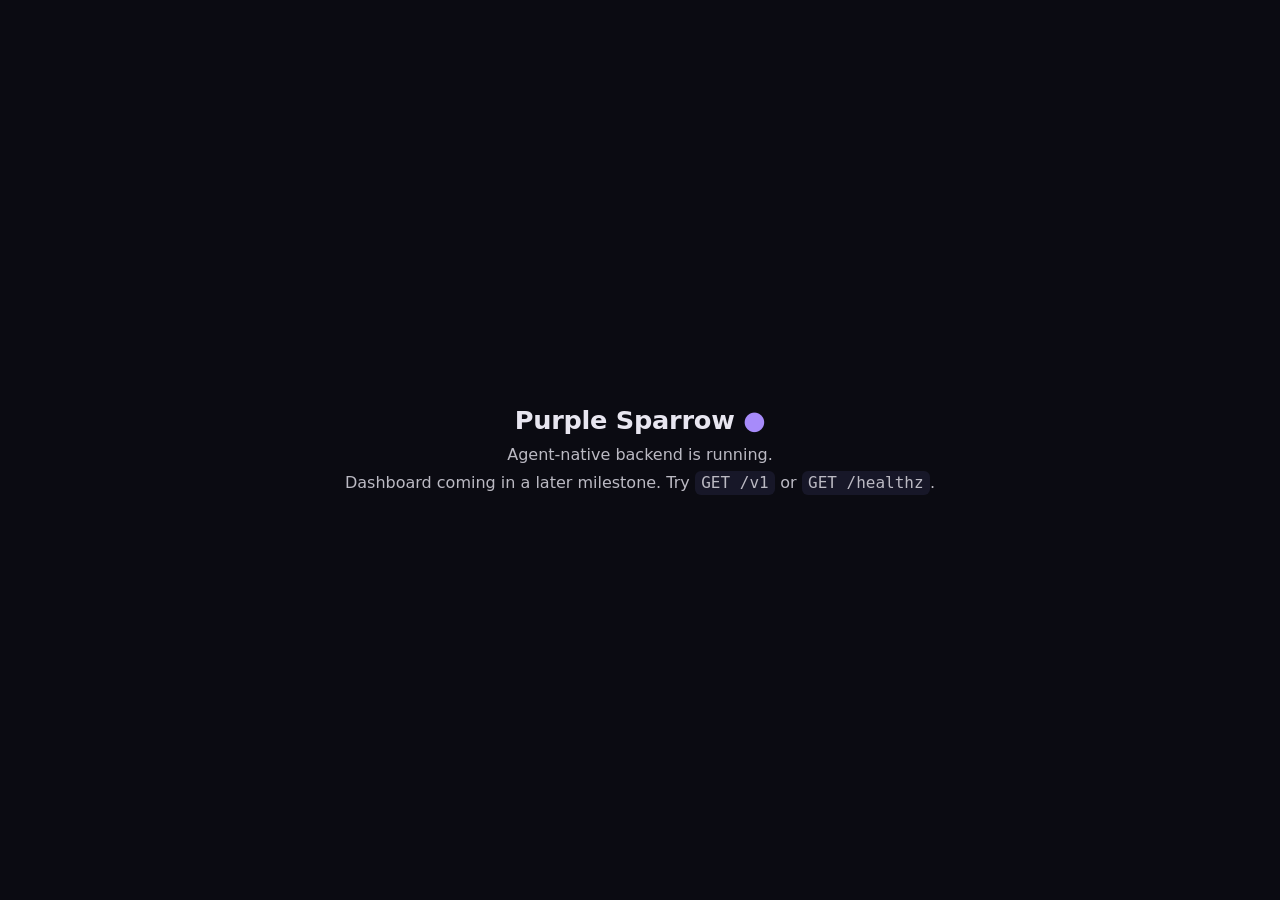
==== internal/web/static/index.html @ cb6162d5 "M0: foundations — single-binary skeleton, config, error envelope, health, CI - Go module + ports-and" ====
<!doctype html>
<html lang="en">
  <head>
    <meta charset="utf-8" />
    <meta name="viewport" content="width=device-width, initial-scale=1" />
    <title>Purple Sparrow</title>
    <style>
      :root { color-scheme: light dark; }
      body {
        margin: 0; min-height: 100vh; display: grid; place-items: center;
        font: 16px/1.5 ui-sans-serif, system-ui, sans-serif;
        background: #0b0b12; color: #e8e6f0;
      }
      .card { text-align: center; padding: 2rem; }
      h1 { margin: 0 0 .25rem; font-size: 1.6rem; letter-spacing: -0.01em; }
      .dot { color: #a78bfa; }
      p { margin: .25rem 0; opacity: .8; }
      code { background: #1a1a2e; padding: .15rem .4rem; border-radius: 6px; }
    </style>
  </head>
  <body>
    <div class="card">
      <h1>Purple Sparrow <span class="dot">●</span></h1>
      <p>Agent-native backend is running.</p>
      <p>Dashboard coming in a later milestone. Try <code>GET /v1</code> or <code>GET /healthz</code>.</p>
    </div>
  </body>
</html>
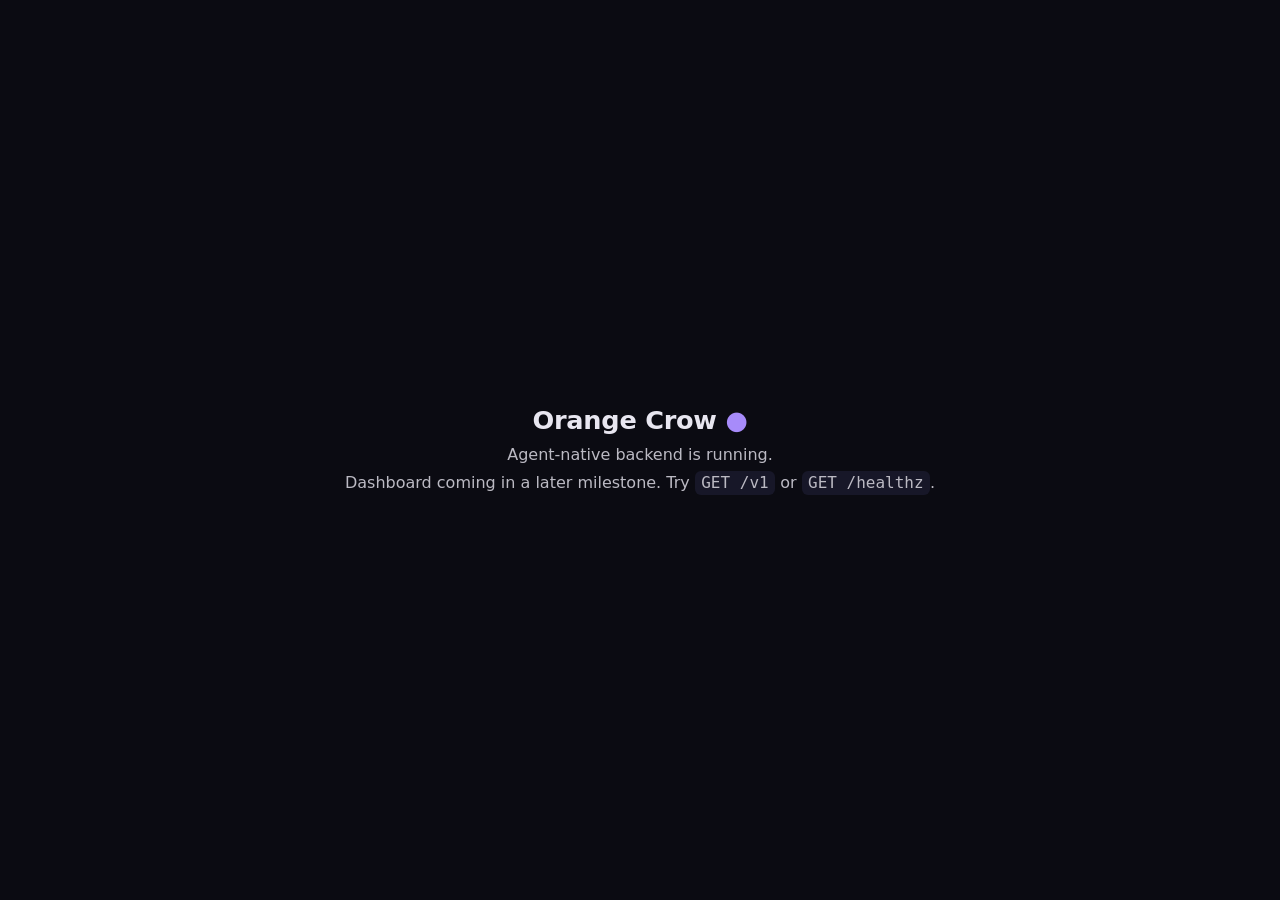
==== commit 62d9548e: "rename: Purple Sparrow -> Orange Crow (full rename + orange/crow rebrand) - Module path github.com/d" ====
--- a/internal/web/static/index.html
+++ b/internal/web/static/index.html
@@ -3,7 +3,7 @@
   <head>
     <meta charset="utf-8" />
     <meta name="viewport" content="width=device-width, initial-scale=1" />
-    <title>Purple Sparrow</title>
+    <title>Orange Crow</title>
     <style>
       :root { color-scheme: light dark; }
       body {
@@ -20,7 +20,7 @@
   </head>
   <body>
     <div class="card">
-      <h1>Purple Sparrow <span class="dot">●</span></h1>
+      <h1>Orange Crow <span class="dot">●</span></h1>
       <p>Agent-native backend is running.</p>
       <p>Dashboard coming in a later milestone. Try <code>GET /v1</code> or <code>GET /healthz</code>.</p>
     </div>
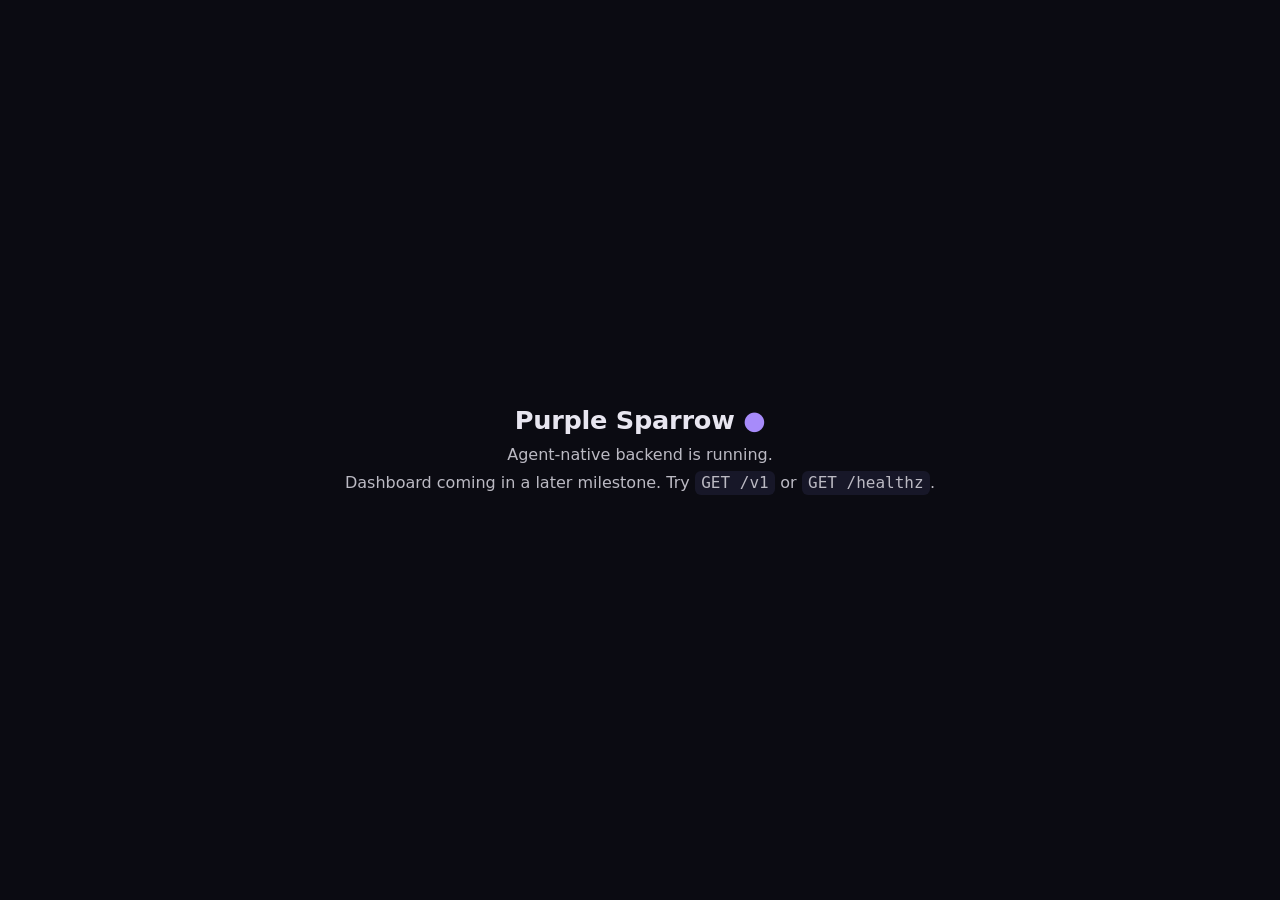
==== commit 06e72b38: "rename: roll back Orange Crow -> Purple Sparrow Reverses 62d9548. The GitHub repo and working dir ar" ====
--- a/internal/web/static/index.html
+++ b/internal/web/static/index.html
@@ -3,7 +3,7 @@
   <head>
     <meta charset="utf-8" />
     <meta name="viewport" content="width=device-width, initial-scale=1" />
-    <title>Orange Crow</title>
+    <title>Purple Sparrow</title>
     <style>
       :root { color-scheme: light dark; }
       body {
@@ -20,7 +20,7 @@
   </head>
   <body>
     <div class="card">
-      <h1>Orange Crow <span class="dot">●</span></h1>
+      <h1>Purple Sparrow <span class="dot">●</span></h1>
       <p>Agent-native backend is running.</p>
       <p>Dashboard coming in a later milestone. Try <code>GET /v1</code> or <code>GET /healthz</code>.</p>
     </div>
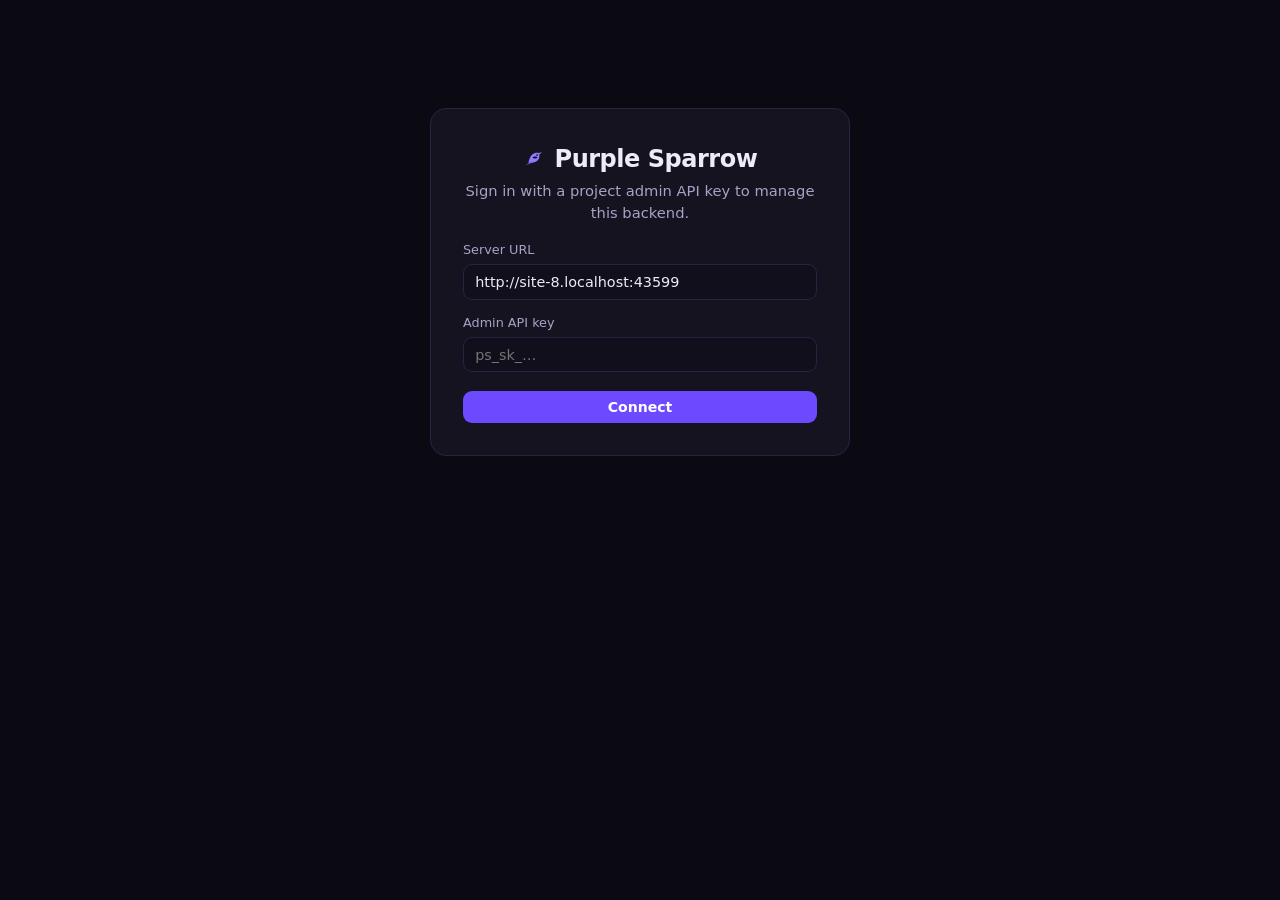
==== commit 5031fd9f: "M9: embedded admin dashboard (dependency-free SPA) A single-page admin console embedded in the binar" ====
--- a/internal/web/static/index.html
+++ b/internal/web/static/index.html
@@ -1,28 +1,349 @@
 <!doctype html>
 <html lang="en">
-  <head>
-    <meta charset="utf-8" />
-    <meta name="viewport" content="width=device-width, initial-scale=1" />
-    <title>Purple Sparrow</title>
-    <style>
-      :root { color-scheme: light dark; }
-      body {
-        margin: 0; min-height: 100vh; display: grid; place-items: center;
-        font: 16px/1.5 ui-sans-serif, system-ui, sans-serif;
-        background: #0b0b12; color: #e8e6f0;
-      }
-      .card { text-align: center; padding: 2rem; }
-      h1 { margin: 0 0 .25rem; font-size: 1.6rem; letter-spacing: -0.01em; }
-      .dot { color: #a78bfa; }
-      p { margin: .25rem 0; opacity: .8; }
-      code { background: #1a1a2e; padding: .15rem .4rem; border-radius: 6px; }
-    </style>
-  </head>
-  <body>
-    <div class="card">
-      <h1>Purple Sparrow <span class="dot">●</span></h1>
-      <p>Agent-native backend is running.</p>
-      <p>Dashboard coming in a later milestone. Try <code>GET /v1</code> or <code>GET /healthz</code>.</p>
-    </div>
-  </body>
+<head>
+<meta charset="utf-8" />
+<meta name="viewport" content="width=device-width, initial-scale=1" />
+<title>Purple Sparrow — Dashboard</title>
+<style>
+  :root{
+    --bg:#0b0a12; --bg-2:#110f1b; --surface:#15131f; --surface-2:#1a1727;
+    --border:#272340; --text:#ecebf7; --muted:#a7a2c6; --accent:#8e79ff;
+    --accent-2:#6d4aff; --good:#2fc878; --warn:#ffb020; --bad:#ff6a5a;
+    --radius:12px; --mono:"JetBrains Mono",ui-monospace,"SF Mono",Menlo,monospace;
+    --sans:ui-sans-serif,system-ui,-apple-system,"Segoe UI",Roboto,sans-serif;
+  }
+  *{box-sizing:border-box}
+  body{margin:0;background:var(--bg);color:var(--text);font-family:var(--sans);font-size:15px;line-height:1.5}
+  a{color:var(--accent);text-decoration:none} a:hover{text-decoration:underline}
+  code,pre,.mono{font-family:var(--mono)}
+  .app{display:grid;grid-template-columns:230px 1fr;min-height:100vh}
+  /* Sidebar */
+  .side{background:var(--bg-2);border-right:1px solid var(--border);padding:1.1rem .8rem;display:flex;flex-direction:column;gap:.15rem}
+  .brand{display:flex;align-items:center;gap:.5rem;font-weight:700;letter-spacing:-.02em;padding:.3rem .5rem 1rem}
+  .brand svg{width:26px;height:26px}
+  .brand .p{color:var(--accent)}
+  .nav a{display:flex;align-items:center;gap:.6rem;color:var(--muted);padding:.5rem .6rem;border-radius:9px;font-size:.92rem;font-weight:500;cursor:pointer}
+  .nav a:hover{background:var(--surface);color:var(--text);text-decoration:none}
+  .nav a.on{background:var(--surface-2);color:var(--text)}
+  .nav a .ic{width:17px;height:17px;flex:none;opacity:.85}
+  .side .spacer{flex:1}
+  .side .status{font-size:.74rem;color:var(--muted);padding:.5rem;border-top:1px solid var(--border);margin-top:.5rem}
+  .side .status b{color:var(--good)}
+  /* Main */
+  .main{padding:1.6rem 2rem;max-width:1100px;overflow-x:auto}
+  h1{font-size:1.5rem;letter-spacing:-.02em;margin:0 0 .2rem}
+  h2{font-size:1.05rem;letter-spacing:-.01em;margin:1.6rem 0 .6rem;color:var(--text)}
+  .sub{color:var(--muted);margin:.1rem 0 1rem;font-size:.92rem}
+  .cards{display:grid;grid-template-columns:repeat(auto-fit,minmax(150px,1fr));gap:.8rem;margin:1rem 0}
+  .stat{background:var(--surface);border:1px solid var(--border);border-radius:var(--radius);padding:1rem}
+  .stat .n{font-size:1.7rem;font-weight:700;letter-spacing:-.02em}
+  .stat .l{color:var(--muted);font-size:.8rem;text-transform:uppercase;letter-spacing:.05em;margin-top:.2rem}
+  table{width:100%;border-collapse:collapse;font-size:.88rem;margin:.4rem 0}
+  th,td{text-align:left;padding:.55rem .6rem;border-bottom:1px solid var(--border);vertical-align:top}
+  th{color:var(--muted);font-size:.74rem;text-transform:uppercase;letter-spacing:.05em;font-weight:600}
+  td.mono,th.mono{font-family:var(--mono);font-size:.82rem}
+  tr.click{cursor:pointer} tr.click:hover td{background:var(--surface)}
+  .pill{display:inline-block;font-family:var(--mono);font-size:.7rem;padding:.12rem .5rem;border-radius:100px;border:1px solid var(--border);color:var(--muted)}
+  .pill.ok{color:var(--good);border-color:rgba(47,200,120,.4);background:rgba(47,200,120,.1)}
+  .pill.no{color:var(--muted)}
+  .pill.role{color:var(--accent);border-color:rgba(142,121,255,.4);background:rgba(142,121,255,.1)}
+  .btn{display:inline-flex;align-items:center;gap:.4rem;background:var(--accent-2);color:#fff;border:none;border-radius:9px;padding:.5rem .9rem;font-size:.88rem;font-weight:600;cursor:pointer;font-family:inherit}
+  .btn:hover{background:var(--accent)}
+  .btn.ghost{background:transparent;border:1px solid var(--border);color:var(--text)}
+  .btn.ghost:hover{border-color:var(--accent)}
+  .btn.sm{padding:.3rem .6rem;font-size:.8rem}
+  input,select,textarea{background:var(--bg-2);border:1px solid var(--border);color:var(--text);border-radius:9px;padding:.55rem .7rem;font-size:.9rem;font-family:inherit;width:100%}
+  input:focus,textarea:focus{outline:none;border-color:var(--accent)}
+  label{display:block;font-size:.8rem;color:var(--muted);margin:.8rem 0 .3rem}
+  .row{display:flex;gap:.6rem;align-items:center;flex-wrap:wrap}
+  pre{background:var(--bg-2);border:1px solid var(--border);border-radius:10px;padding:.9rem 1rem;overflow-x:auto;font-size:.82rem;line-height:1.5;margin:.5rem 0}
+  .empty{color:var(--muted);padding:1.5rem;text-align:center;border:1px dashed var(--border);border-radius:var(--radius)}
+  .err{color:var(--bad);background:rgba(255,106,90,.08);border:1px solid rgba(255,106,90,.3);border-radius:9px;padding:.6rem .8rem;font-size:.86rem;margin:.6rem 0}
+  .connect{max-width:420px;margin:12vh auto;background:var(--surface);border:1px solid var(--border);border-radius:16px;padding:2rem}
+  .connect h1{text-align:center}
+  .connect .sub{text-align:center}
+  .crumb{color:var(--muted);font-size:.85rem;margin-bottom:.3rem}
+  .crumb a{cursor:pointer}
+  .tail{background:var(--bg-2);border:1px solid var(--border);border-radius:10px;padding:.5rem;height:420px;overflow-y:auto;font-family:var(--mono);font-size:.8rem}
+  .tail .ev{padding:.35rem .5rem;border-bottom:1px solid var(--border)}
+  .tail .ev .t{color:var(--accent)}
+  .tail .ev.delete .t{color:var(--bad)} .tail .ev.update .t{color:var(--warn)} .tail .ev.insert .t{color:var(--good)}
+  .muted{color:var(--muted)} .right{margin-left:auto}
+  @media(max-width:720px){.app{grid-template-columns:1fr}.side{flex-direction:row;overflow-x:auto;position:sticky;top:0;z-index:10}.side .spacer,.side .status{display:none}.nav{display:flex}.brand{padding:.3rem .5rem}.main{padding:1rem}}
+</style>
+</head>
+<body>
+<div id="root"></div>
+<script>
+const SVG_BIRD = '<svg viewBox="0 0 32 32" width="1em" height="1em" style="color:var(--accent);vertical-align:-0.14em" aria-hidden="true"><path d="M9.5 20.5 L3.5 25.5 L11 23.2 Z" fill="currentColor" opacity=".55"/><path d="M7.2 22.2 C 8.4 17.5, 9.2 14.2, 12 11.6 C 14.4 9.3, 18 8.6, 20.6 9.2 L 25.5 8.2 L 21.6 11.2 C 22.4 13.8, 21.8 17.2, 19.4 19.4 C 16.4 22.1, 11 22.9, 7.2 22.2 Z" fill="currentColor"/><path d="M12.6 15.2 C 15 13.6, 17.8 13.9, 19.6 15.4 C 17.2 17.1, 14.4 17.2, 12.6 15.2 Z" fill="var(--bg)"/><circle cx="18.7" cy="12.2" r="1.05" fill="var(--bg)"/></svg>';
+
+const S = {
+  base: location.origin,
+  key: sessionStorage.getItem('ps_key') || '',
+  info: null,
+};
+
+// --- tiny helpers ---
+const el = (s) => document.querySelector(s);
+const esc = (s) => String(s==null?'':s).replace(/[&<>"]/g, c => ({'&':'&amp;','<':'&lt;','>':'&gt;','"':'&quot;'}[c]));
+function h(tag, attrs, ...kids){ const e=document.createElement(tag); for(const k in (attrs||{})){ if(k==='class')e.className=attrs[k]; else if(k==='html')e.innerHTML=attrs[k]; else if(k.startsWith('on'))e.addEventListener(k.slice(2),attrs[k]); else e.setAttribute(k,attrs[k]); } for(const kid of kids){ if(kid==null)continue; e.append(kid.nodeType?kid:document.createTextNode(kid)); } return e; }
+
+async function api(path, opts={}){
+  const headers = Object.assign({}, opts.headers||{});
+  if(S.key) headers['Authorization'] = 'Bearer '+S.key;
+  if(opts.body && !headers['Content-Type']) headers['Content-Type']='application/json';
+  const res = await fetch(S.base+path, {method:opts.method||'GET', headers, body:opts.body});
+  const text = await res.text();
+  let data = null; try{ data = text?JSON.parse(text):null; }catch(_){ data = text; }
+  if(!res.ok){ const e = new Error((data&&data.error&&data.error.message)||('HTTP '+res.status)); e.detail=data&&data.error; e.status=res.status; throw e; }
+  return data;
+}
+
+// --- routing ---
+const routes = {};
+function route(name, fn){ routes[name]=fn; }
+function go(hash){ location.hash = hash; }
+function current(){ return (location.hash||'#/overview').slice(2); }
+
+window.addEventListener('hashchange', render);
+window.addEventListener('load', render);
+
+function render(){
+  if(!S.key){ return renderConnect(); }
+  const path = current().split('/');
+  const view = path[0]||'overview';
+  el('#root').innerHTML='';
+  el('#root').append(shell(view));
+  const main = el('#main');
+  const fn = routes[view] || routes['overview'];
+  Promise.resolve().then(()=>fn(main, path.slice(1))).catch(e=>{
+    if(e.status===401||e.status===403){ main.append(h('div',{class:'err'}, 'Auth failed — your key may be wrong or lack project_admin. ')); }
+    main.append(h('div',{class:'err'}, e.message));
+  });
+}
+
+function shell(active){
+  const nav = [
+    ['overview','Overview','M3 3h7v7H3zM14 3h7v7h-7zM14 14h7v7h-7zM3 14h7v7H3z'],
+    ['tables','Tables','M3 5h18M3 12h18M3 19h18'],
+    ['storage','Storage','M3 7l9-4 9 4-9 4zM3 7v10l9 4 9-4V7'],
+    ['functions','Functions','M4 7h16M4 12h10M4 17h7'],
+    ['advisor','Advisor','M12 2l3 7 7 .5-5.5 4.5 2 7L12 17l-6.5 4 2-7L2 9.5 9 9z'],
+    ['realtime','Realtime','M3 12h4l3 8 4-16 3 8h4'],
+    ['connect','Connect & MCP','M8 7V5a4 4 0 118 0v2M5 7h14v13H5z'],
+  ];
+  const side = h('div',{class:'side'},
+    h('div',{class:'brand',html:SVG_BIRD+' <span><span class="p">Purple</span> Sparrow</span>'}),
+    h('div',{class:'nav'}, ...nav.map(([k,label,d])=> h('a',{class:(k===active?'on':''),onclick:()=>go('#/'+k)},
+      h('span',{class:'ic',html:`<svg viewBox="0 0 24 24" fill="none" stroke="currentColor" stroke-width="1.8"><path d="${d}"/></svg>`}), label))),
+    h('div',{class:'spacer'}),
+    h('div',{class:'status',html: S.info ? `connected · <b>${esc(S.info.engine||'ok')}</b><br>${esc(S.info.version||'')}` : 'connecting…'}),
+    h('div',{class:'nav'}, h('a',{onclick:disconnect}, 'Sign out')),
+  );
+  const main = h('div',{class:'main',id:'main'});
+  return h('div',{class:'app'}, side, main);
+}
+
+function disconnect(){ S.key=''; sessionStorage.removeItem('ps_key'); S.info=null; render(); }
+
+// --- Connect screen ---
+function renderConnect(){
+  el('#root').innerHTML='';
+  const card = h('div',{class:'connect'},
+    h('h1',{html:SVG_BIRD+' Purple Sparrow'}),
+    h('div',{class:'sub'},'Sign in with a project admin API key to manage this backend.'),
+    h('label',{},'Server URL'),
+    h('input',{id:'c-base',value:S.base}),
+    h('label',{},'Admin API key'),
+    h('input',{id:'c-key',type:'password',placeholder:'ps_sk_…'}),
+    h('div',{id:'c-err'}),
+    h('div',{style:'margin-top:1.2rem'}, h('button',{class:'btn',style:'width:100%;justify-content:center',onclick:doConnect},'Connect')),
+  );
+  el('#root').append(card);
+  el('#c-key').addEventListener('keydown', e=>{ if(e.key==='Enter') doConnect(); });
+}
+async function doConnect(){
+  S.base = el('#c-base').value.trim().replace(/\/$/,'') || location.origin;
+  S.key = el('#c-key').value.trim();
+  el('#c-err').innerHTML='';
+  try{
+    S.info = await api('/meta');            // admin-only → validates the key
+    sessionStorage.setItem('ps_key', S.key);
+    go('#/overview'); render();
+  }catch(e){
+    S.key='';
+    el('#c-err').append(h('div',{class:'err'}, e.status===403?'That key is not a project_admin key.':('Could not connect: '+e.message)));
+  }
+}
+
+// --- Overview ---
+route('overview', async (main)=>{
+  const meta = S.info || await api('/meta'); S.info = meta;
+  const counts = meta.counts||{};
+  const t = meta.tables||[];
+  const policies = t.reduce((a,tb)=>a+((tb.policies||[]).length),0) || counts.policies || 0;
+  main.append(h('h1',{},'Overview'), h('div',{class:'sub'},'Engine '+esc(meta.engine)+' · version '+esc(meta.version)));
+  main.append(h('div',{class:'cards'},
+    stat(t.length,'tables'),
+    stat(policies,'policies'),
+    stat(esc(meta.engine),'engine'),
+  ));
+  main.append(h('h2',{},'Tables'));
+  if(!t.length){ main.append(h('div',{class:'empty'},'No tables yet. Create one with POST /v1/tables.')); return; }
+  const tbl = h('table',{}, h('thead',{},h('tr',{},h('th',{},'Name'),h('th',{},'Columns'),h('th',{},'Policies'))));
+  const body = h('tbody',{});
+  for(const tb of t){
+    body.append(h('tr',{class:'click',onclick:()=>go('#/tables/'+tb.name)},
+      h('td',{class:'mono'},tb.name),
+      h('td',{class:'muted'},(tb.columns||[]).map(c=>c.name).join(', ')),
+      h('td',{class:'mono'},String((tb.policies||[]).length))));
+  }
+  tbl.append(body); main.append(tbl);
+});
+function stat(n,l){ return h('div',{class:'stat'}, h('div',{class:'n'},String(n)), h('div',{class:'l'},l)); }
+
+// --- Tables ---
+route('tables', async (main, args)=>{
+  if(args.length){ return renderTable(main, args[0]); }
+  const meta = await api('/meta'); S.info=meta;
+  main.append(h('h1',{},'Tables'), h('div',{class:'sub'},'Click a table to inspect columns, policies, and records.'));
+  const t = meta.tables||[];
+  if(!t.length){ main.append(h('div',{class:'empty'},'No tables yet.')); return; }
+  const tbl=h('table',{},h('thead',{},h('tr',{},h('th',{},'Name'),h('th',{},'Columns'))));
+  const body=h('tbody',{});
+  for(const tb of t) body.append(h('tr',{class:'click',onclick:()=>go('#/tables/'+tb.name)},h('td',{class:'mono'},tb.name),h('td',{class:'muted'},(tb.columns||[]).map(c=>c.name+':'+c.type).join(', '))));
+  tbl.append(body); main.append(tbl);
+});
+
+async function renderTable(main, name){
+  const info = await api('/v1/tables/'+encodeURIComponent(name));
+  main.append(h('div',{class:'crumb'}, h('a',{onclick:()=>go('#/tables')},'Tables'), ' / '+esc(name)));
+  main.append(h('h1',{},esc(name)));
+  main.append(h('h2',{},'Columns'));
+  const ct=h('table',{},h('thead',{},h('tr',{},h('th',{},'Name'),h('th',{},'Type'),h('th',{},'Nullable'))));
+  const cb=h('tbody',{});
+  for(const c of info.columns||[]) cb.append(h('tr',{},h('td',{class:'mono'},c.name),h('td',{class:'mono'},c.type),h('td',{},c.nullable?'yes':'no')));
+  ct.append(cb); main.append(ct);
+
+  main.append(h('h2',{},'Policies'));
+  const pols = info.policies||[];
+  if(!pols.length){ main.append(h('div',{class:'empty'},'No policies — this table is deny-by-default (admin only).')); }
+  else{
+    const pt=h('table',{},h('thead',{},h('tr',{},h('th',{},'Action'),h('th',{},'Roles'),h('th',{},'Using'),h('th',{},'Check'))));
+    const pb=h('tbody',{});
+    for(const p of pols) pb.append(h('tr',{},h('td',{},h('span',{class:'pill role'},p.action)),h('td',{},(p.roles||[]).join(', ')),h('td',{class:'mono'},p.using||'—'),h('td',{class:'mono'},p.check||'—')));
+    pt.append(pb); main.append(pt);
+  }
+
+  main.append(h('h2',{},'Records'));
+  const recWrap=h('div',{}); main.append(recWrap);
+  try{
+    const data = await api('/v1/tables/'+encodeURIComponent(name)+'/records?limit=25');
+    const rows = data.records||[];
+    if(!rows.length){ recWrap.append(h('div',{class:'empty'},'No rows visible to admin, or the table is empty.')); return; }
+    const cols = Object.keys(rows[0]);
+    const rt=h('table',{},h('thead',{},h('tr',{}, ...cols.map(c=>h('th',{class:'mono'},c)))));
+    const rb=h('tbody',{});
+    for(const r of rows) rb.append(h('tr',{}, ...cols.map(c=>h('td',{class:'mono'}, fmt(r[c])))));
+    rt.append(rb); recWrap.append(rt);
+    recWrap.append(h('div',{class:'muted',style:'font-size:.8rem;margin-top:.4rem'}, 'Showing up to 25 rows.'));
+  }catch(e){ recWrap.append(h('div',{class:'err'}, 'Could not load records: '+e.message)); }
+}
+function fmt(v){ if(v==null)return '—'; if(typeof v==='object')return JSON.stringify(v); const s=String(v); return s.length>60?s.slice(0,60)+'…':s; }
+
+// --- Storage ---
+route('storage', async (main, args)=>{
+  if(args.length){ return renderBucket(main, args[0]); }
+  main.append(h('h1',{},'Storage'), h('div',{class:'sub'},'Buckets hold objects (local filesystem or S3).'));
+  const data = await api('/v1/storage/buckets');
+  const bs = data.buckets||[];
+  if(!bs.length){ main.append(h('div',{class:'empty'},'No buckets. Create one with POST /v1/storage/buckets.')); return; }
+  const tbl=h('table',{},h('thead',{},h('tr',{},h('th',{},'Bucket'),h('th',{},'Visibility'),h('th',{},'Created'))));
+  const body=h('tbody',{});
+  for(const b of bs) body.append(h('tr',{class:'click',onclick:()=>go('#/storage/'+b.name)},h('td',{class:'mono'},b.name),h('td',{}, b.public?h('span',{class:'pill'},'public'):h('span',{class:'pill no'},'private')),h('td',{class:'muted'},esc(b.created_at||''))));
+  tbl.append(body); main.append(tbl);
+});
+async function renderBucket(main, name){
+  main.append(h('div',{class:'crumb'}, h('a',{onclick:()=>go('#/storage')},'Storage'), ' / '+esc(name)));
+  main.append(h('h1',{},esc(name)));
+  const data = await api('/v1/storage/'+encodeURIComponent(name));
+  const objs = data.objects||[];
+  if(!objs.length){ main.append(h('div',{class:'empty'},'No objects in this bucket.')); return; }
+  const tbl=h('table',{},h('thead',{},h('tr',{},h('th',{},'Key'),h('th',{},'Size'),h('th',{},'Type'),h('th',{},'Owner'))));
+  const body=h('tbody',{});
+  for(const o of objs) body.append(h('tr',{},h('td',{class:'mono'},o.key),h('td',{class:'mono'},bytes(o.size)),h('td',{class:'muted'},esc(o.content_type)),h('td',{class:'mono muted'},esc(o.owner_id||'—'))));
+  tbl.append(body); main.append(tbl);
+}
+function bytes(n){ n=+n; if(n<1024)return n+' B'; if(n<1048576)return (n/1024).toFixed(1)+' KB'; return (n/1048576).toFixed(1)+' MB'; }
+
+// --- Functions ---
+route('functions', async (main)=>{
+  main.append(h('h1',{},'Functions'), h('div',{class:'sub'},'Edge functions run as sandboxed WASM (WASI) modules.'));
+  const data = await api('/v1/functions');
+  const fns = data.functions||[];
+  if(!fns.length){ main.append(h('div',{class:'empty'},'No functions deployed. See /docs/functions.')); return; }
+  const tbl=h('table',{},h('thead',{},h('tr',{},h('th',{},'Slug'),h('th',{},'Runtime'),h('th',{},'Invoke roles'),h('th',{},'Code'),h('th',{},'Timeout'))));
+  const body=h('tbody',{});
+  for(const f of fns) body.append(h('tr',{},
+    h('td',{class:'mono'},f.slug),
+    h('td',{},h('span',{class:'pill'},f.runtime)),
+    h('td',{}, ...( (f.invoke_roles&&f.invoke_roles.length)?f.invoke_roles.map(r=>h('span',{class:'pill role'},r)):[h('span',{class:'pill no'},'admin-only')] )),
+    h('td',{}, f.has_code?h('span',{class:'pill ok'},'deployed'):h('span',{class:'pill no'},'no code')),
+    h('td',{class:'mono'}, (f.timeout_ms||0)+'ms')));
+  tbl.append(body); main.append(tbl);
+});
+
+// --- Advisor ---
+route('advisor', async (main)=>{
+  main.append(h('h1',{},'Advisor'), h('div',{class:'sub'},'An agent-facing linter for risky or missing configuration.'));
+  let data; try{ data = await api('/advisor'); }catch(e){ main.append(h('div',{class:'err'},'Advisor unavailable: '+e.message)); return; }
+  const findings = (data&&(data.findings||data.issues))||[];
+  if(!findings.length){ main.append(h('div',{class:'empty'},'No findings — configuration looks healthy.')); return; }
+  for(const f of findings){
+    main.append(h('div',{class:'stat',style:'margin:.6rem 0'},
+      h('div',{class:'row'}, h('span',{class:'pill '+(f.severity==='high'?'':'')},esc(f.severity||f.level||'note')), h('b',{},esc(f.title||f.code||'finding'))),
+      h('div',{class:'muted',style:'margin-top:.3rem'}, esc(f.message||f.detail||''))));
+  }
+});
+
+// --- Realtime (fetch-streamed SSE so we can send the auth header) ---
+let rtAbort=null;
+route('realtime', async (main)=>{
+  main.append(h('h1',{},'Realtime'), h('div',{class:'sub'},'Live change events, policy-filtered. Admin sees all tables.'));
+  const tail = h('div',{class:'tail',id:'tail'});
+  const btn = h('button',{class:'btn',onclick:toggleTail,id:'rt-btn'},'Start stream');
+  main.append(h('div',{class:'row',style:'margin:.4rem 0'}, btn, h('button',{class:'btn ghost sm',onclick:()=>el('#tail').innerHTML=''},'Clear')), tail);
+});
+async function toggleTail(){
+  const btn=el('#rt-btn');
+  if(rtAbort){ rtAbort.abort(); rtAbort=null; btn.textContent='Start stream'; return; }
+  btn.textContent='Stop stream';
+  rtAbort = new AbortController();
+  try{
+    const res = await fetch(S.base+'/v1/realtime', {headers:{'Authorization':'Bearer '+S.key}, signal:rtAbort.signal});
+    const reader = res.body.getReader(); const dec=new TextDecoder(); let buf='';
+    while(true){
+      const {value,done}=await reader.read(); if(done)break;
+      buf += dec.decode(value,{stream:true});
+      let i; while((i=buf.indexOf('\n\n'))>=0){ const chunk=buf.slice(0,i); buf=buf.slice(i+2); const line=chunk.split('\n').find(l=>l.startsWith('data: ')); if(line){ try{ pushEvent(JSON.parse(line.slice(6))); }catch(_){} } }
+    }
+  }catch(e){ if(e.name!=='AbortError' && el('#tail')) el('#tail').append(h('div',{class:'ev'},'stream ended: '+e.message)); }
+  if(el('#rt-btn')) el('#rt-btn').textContent='Start stream'; rtAbort=null;
+}
+function pushEvent(e){ const t=el('#tail'); if(!t)return; const row=h('div',{class:'ev '+e.type}, h('span',{class:'t'},e.type.toUpperCase()), ' ', h('span',{class:'mono'},e.table+' '+(e.id||'').slice(0,8)), ' ', h('span',{class:'muted'}, e.row?JSON.stringify(e.row).slice(0,80):'')); t.prepend(row); while(t.children.length>200)t.removeChild(t.lastChild); }
+
+// --- Connect & MCP ---
+route('connect', async (main)=>{
+  main.append(h('h1',{},'Connect an agent'), h('div',{class:'sub'},'Point a coding agent (Cursor, Claude, …) at this backend over MCP.'));
+  main.append(h('h2',{},'MCP client config'));
+  const cfg = {mcpServers:{"purple-sparrow":{command:"purplesparrow",args:["mcp"],env:{PS_API_URL:S.base,PS_API_KEY:"<your-api-key>"}}}};
+  main.append(h('pre',{}, JSON.stringify(cfg,null,2)));
+  main.append(h('div',{class:'sub'},'Or run the server\'s built-in helper: '), h('pre',{}, 'purplesparrow mcp-config'));
+  main.append(h('h2',{},'Docs over the API'));
+  main.append(h('div',{class:'sub'},'The backend serves its own docs so an agent can learn it: '), h('pre',{}, 'GET /docs\nGET /docs/getting-started\nGET /docs/policies'));
+  main.append(h('h2',{},'Session'));
+  main.append(h('div',{class:'row'}, h('span',{class:'muted'},'Signed in to '+esc(S.base)), h('button',{class:'btn ghost sm',onclick:disconnect},'Sign out')));
+});
+</script>
+</body>
 </html>
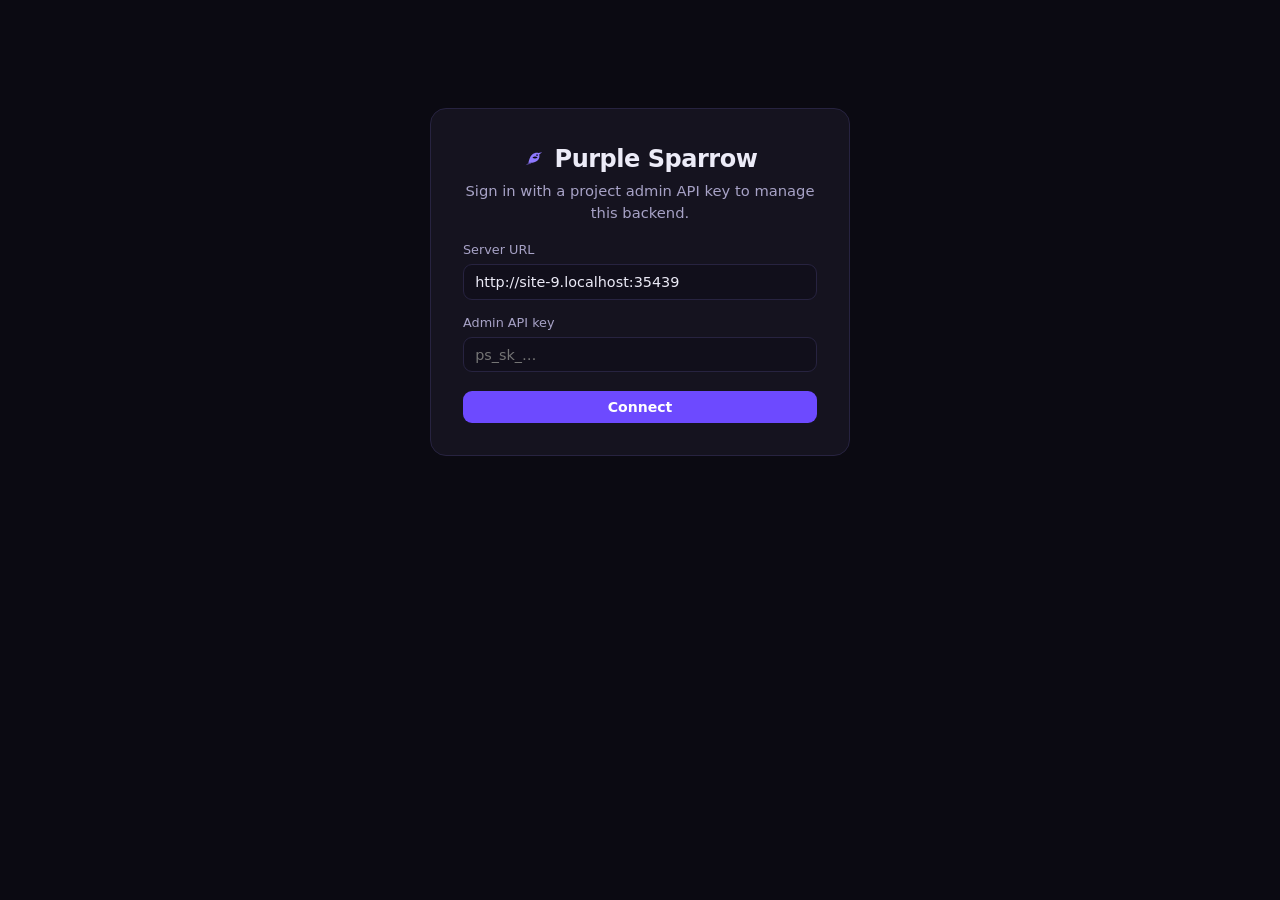
==== commit 5fdf4915: "feat: complete the OpenAPI 3.1 contract (ADR-0004) + serve + parity-test it The contract had drifted" ====
--- a/internal/web/static/index.html
+++ b/internal/web/static/index.html
@@ -340,7 +340,7 @@
   main.append(h('pre',{}, JSON.stringify(cfg,null,2)));
   main.append(h('div',{class:'sub'},'Or run the server\'s built-in helper: '), h('pre',{}, 'purplesparrow mcp-config'));
   main.append(h('h2',{},'Docs over the API'));
-  main.append(h('div',{class:'sub'},'The backend serves its own docs so an agent can learn it: '), h('pre',{}, 'GET /docs\nGET /docs/getting-started\nGET /docs/policies'));
+  main.append(h('div',{class:'sub'},'The backend serves its own docs and contract so an agent can learn it: '), h('pre',{}, 'GET /docs\nGET /docs/getting-started\nGET /docs/policies\nGET /openapi.yaml   (full OpenAPI 3.1 contract)'));
   main.append(h('h2',{},'Session'));
   main.append(h('div',{class:'row'}, h('span',{class:'muted'},'Signed in to '+esc(S.base)), h('button',{class:'btn ghost sm',onclick:disconnect},'Sign out')));
 });
